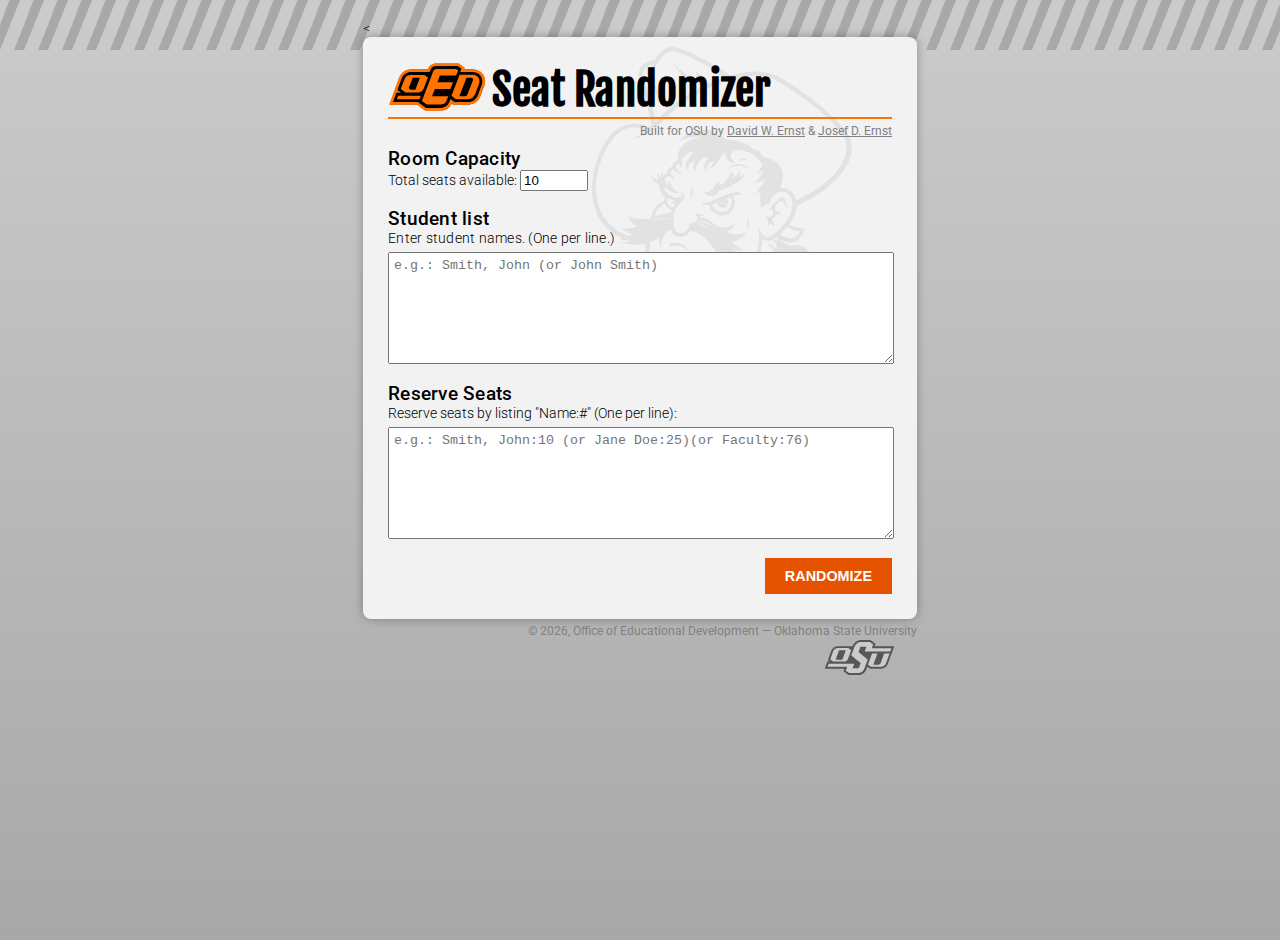
==== index.html @ 69b27ab4 "Update index.html" ====
<!DOCTYPE html>

<html lang="en" xmlns="http://www.w3.org/1999/xhtml">
<head>
    <meta charset="UTF-8">
    <meta name="viewport" content="width=device-width, initial-scale=1.0">
    <link rel="icon" type="image/x-icon" href="image/favicon.ico">
    <link rel="preconnect" href="https://fonts.googleapis.com">
    <link rel="preconnect" href="https://fonts.gstatic.com" crossorigin>
    <<link href="https://fonts.googleapis.com/css2?family=Fjalla+One&family=Roboto:wght@300;400;500;700&display=swap" rel="stylesheet">
    <link rel="Stylesheet" type="text/css" href="SCstyles.css" >
    <title>Seat Number Randomizer</title>
</head>
<body>
    <div class="container">
        <img id="OEDlogo" src="image/OEDlogo.svg" height="50" alt="OED" >
        <h1>Seat Randomizer</h1>  
        <hr>
        <h4>Built for OSU by <a href="https://www.linkedin.com/in/david-w-ernst">David W. Ernst</a> & <a href="https://bad-badger-programming.itch.io/">Josef D. Ernst</a></h4>
        <div>
            <h3>Room Capacity</h3>
            <label for="totalSeats">Total seats available: </label>
            <input type="number" id="totalSeats" value="10" min="1" max="999">
        </div>
        <br>
        <h3>Student list</h3> 
        <p>Enter student names. (One per line.)</p>
        <textarea id="studentNames" placeholder="e.g.: Smith, John (or John Smith)"></textarea>
        <div>
          <h3>Reserve Seats</h3> 
            <label for="reservedSeats">Reserve seats by listing "Name:#" (One per line): </label>
            <textarea id="reservedSeats" placeholder="e.g.: Smith, John:10 (or Jane Doe:25)(or Faculty:76)"></textarea>
        </div>
        <button onclick="assignSeats()"><span>RANDOMIZE</span></button>
        
        <button id="printButton" onclick="printResults()" style="display: none; text-align: left;"><span>PRINT</span></button>
        
        <div class="result" id="result"></div>
    </div>
    
    <script type="text/javascript" src="JosefsAmazingRandomizer.js"></script>
    
    <h4>&copy <script>document.write(new Date().getFullYear())</script>, Office of Educational Development — Oklahoma State University</h4>
    <div id="footer">
        <img src="image/OSUblack.svg" width="75" alt="OSU">
    </div>
</body>
</html>
---- SCstyles.css ----
html{
            font-size: 1em;
            font-size: 90%;
            font-family: 'Roboto', sans-serif;
            font-weight: 300;
            background-color: grey;
            background: url(image/Dbars.svg) repeat-x, linear-gradient(#CBCBCB, #a8a8a8);
            display: flex;
            justify-content: center;
            flex-direction: column;
            align-items: center;
            box-sizing: border-box;
        }
        .container-columns {
            display: flex;
            gap: 20px;
            justify-content: center;
        }
        
        .column {
            display: flex;
            flex-direction: column;
            gap: 10px;
            width: 45%;
            border-radius: 10px;
            border: 0px solid #ccc;
            padding: 10px;
            background-color: #f2f2f2;
        }
        
        .seat-pair {
            display: flex;
            justify-content: space-between;
            padding: 5px;
            /*border-radius: 5px;*/
            font-weight: bold;
        }
        
        .column .seat-pair:nth-child(odd) {
            background-color: #e65300;
        }
        
        .column .seat-pair:nth-child(even) {
            background-color: #ff9900;
        }
        
        .seat-pair span {
            margin-right: 10px;
        }

        body {
            height: 100vh;
            margin: 0;
            padding: 20px;
            
        }
        #footer {
            margin: -10px 20px;
            float: right;
        }
        a:link  {
            color: inherit;
        }
         a:hover  {
            color: #FF7300;
        }
        a:visited  {
            color: inherit;
        }
        a:active  {
            color: #FF7300;
        }
        .container {
            text-align: left;
            background: #f2f2f2;
            padding: 25px;
            border-radius: 8px;
            box-shadow: 0 0 10px rgba(0, 0, 0, 0.3);
            max-height: 100%;
            overflow-y: auto;
            max-width: 600px;
            min-width: 280px;
            background-image: url('image/Pete.svg');
            background-repeat: no-repeat;
            background-position: 90% 10px;
            background-size: 300px;
        }

        /* Orange button with light orange hover highlight*/

        button {
          float: right;
          font-weight: 700;
          padding: 10px 20px;
          font-size: 100%;
          cursor: pointer;
          border: none;
          background-color: #e65300;
          color: white;
          border-radius: 0px;
          position: relative;
          overflow: hidden;
        }
        
        button span {
            display: inline-block;
            transition: transform 0.2s ease;
        }
        
        button::after {
            content: "";
            position: absolute;
            bottom: 0;
            left: 0;
            width: 100%;
            height: 0;
            background-color: #ff9900;
            transition: height 0.2s ease;
        }
        
        button:hover span {
            transform: translateY(-3px);
        }
        
        button:hover::after {
            height: 6px;
        }

        .result {
            margin-top: 20px;
            font-size: 14px;
            text-align: left;
        }
        .result {
            margin-top: 20px;
            font-size: 14px;
            text-align: left;
        }
        textarea {
            width: 98%;
            height: 100px;
            margin: 5px 25px 15px 0px;
            padding: 5px;
        }
        input[type="number"] {
            width: 60px;
        }
        hr {
            border: none;
            height: 2px;
            background-color: #FF7300;
            margin: 0px;
        }
        h1 {
            margin: 0px; 
            padding: 0px;
            font-family: "Fjalla One", serif;
            font-size: 300%;
            letter-spacing: 0.25px;
            text-align: left;
        }
        h2 {
            margin: 15px 0px 15px 0px; 
            padding: 0px;
            font-size: 150%;
            font-weight: 700;
            letter-spacing: 0.25px;
            text-align: left;
        }
        h3 {
            margin: 0px; 
            padding: 0px;
            font-size: 130%;
            font-weight: 500;
            letter-spacing: 0.25px;
            text-align: left;
        }
        h4 {
            font-weight: normal;
            padding: 0px;
            font-size: 80%;
            font-weight: 400;
            text-align: right;
            color: grey;
            margin: 5px 0px 10px 0px;
        }
        
        p {
            letter-spacing: 0.25px;
            margin: 0px; 
        }

        #OEDlogo {
        aligh-self: block;
        margin: 0px 5px 0px 0px;
        float: left;
        }
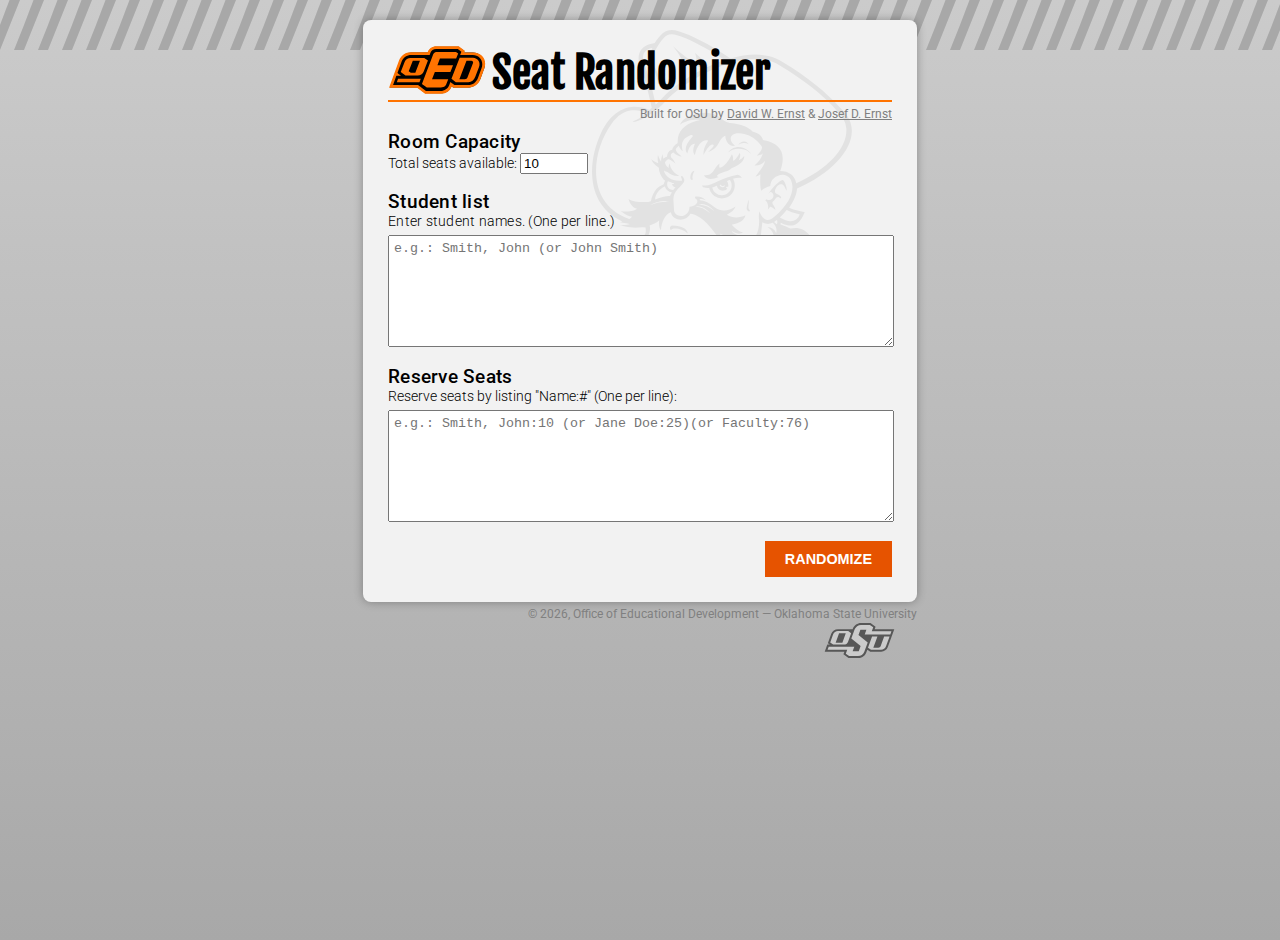
==== commit 40a87948: "Update index.html" ====
--- a/index.html
+++ b/index.html
@@ -7,7 +7,7 @@
     <link rel="icon" type="image/x-icon" href="image/favicon.ico">
     <link rel="preconnect" href="https://fonts.googleapis.com">
     <link rel="preconnect" href="https://fonts.gstatic.com" crossorigin>
-    <<link href="https://fonts.googleapis.com/css2?family=Fjalla+One&family=Roboto:wght@300;400;500;700&display=swap" rel="stylesheet">
+    <link href="https://fonts.googleapis.com/css2?family=Fjalla+One&family=Roboto:wght@300;400;500;700&display=swap" rel="stylesheet">
     <link rel="Stylesheet" type="text/css" href="SCstyles.css" >
     <title>Seat Number Randomizer</title>
 </head>
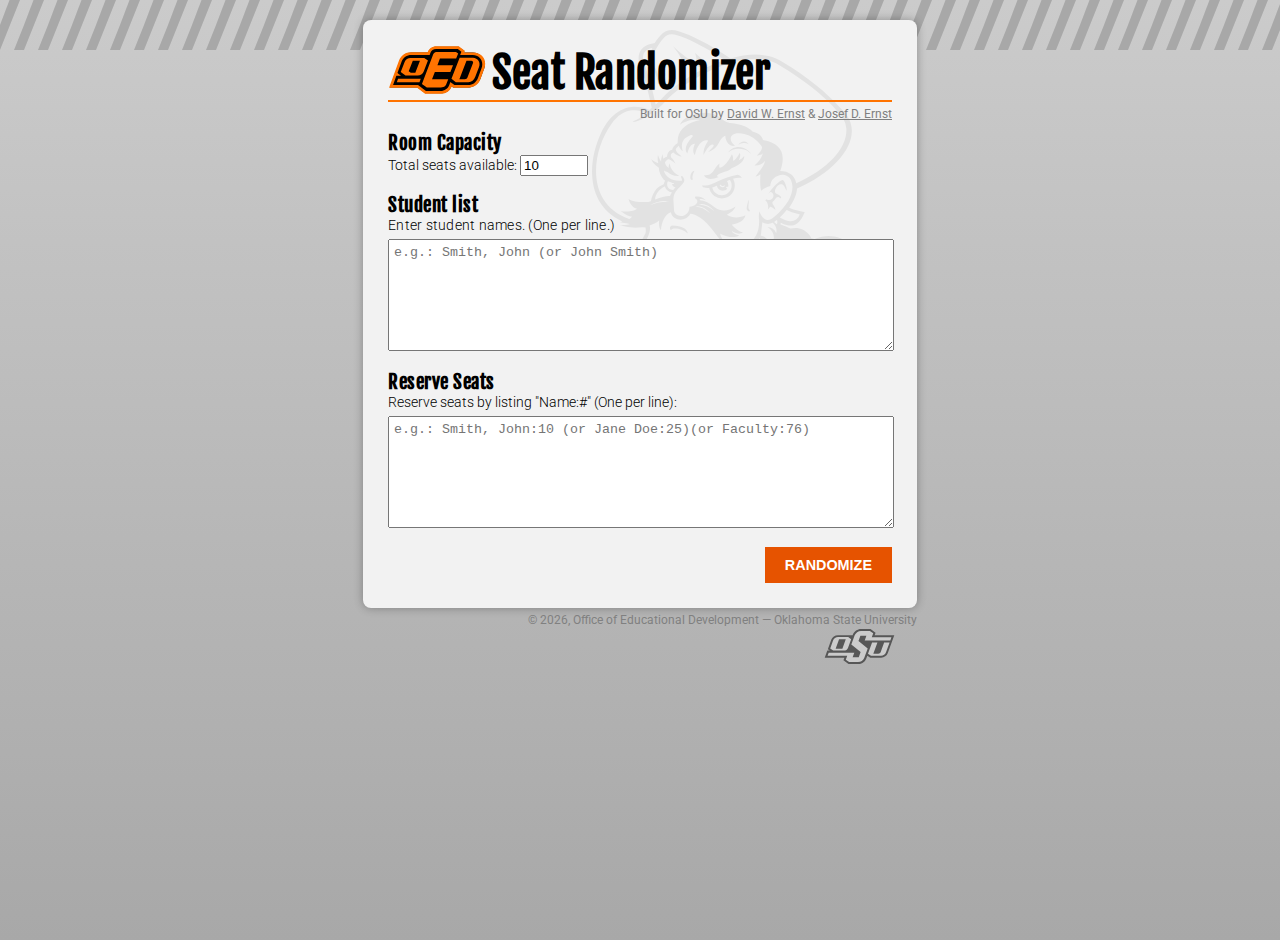
==== commit 14244c1f: "Update index.html" ====
--- a/index.html
+++ b/index.html
@@ -7,7 +7,7 @@
     <link rel="icon" type="image/x-icon" href="image/favicon.ico">
     <link rel="preconnect" href="https://fonts.googleapis.com">
     <link rel="preconnect" href="https://fonts.gstatic.com" crossorigin>
-    <link href="https://fonts.googleapis.com/css2?family=Fjalla+One&family=Roboto:wght@300;400;500;700&display=swap" rel="stylesheet">
+    <link href="https://fonts.googleapis.com/css2?family=Fjalla+One&family=Roboto:wght@300;400&display=swap" rel="stylesheet">
     <link rel="Stylesheet" type="text/css" href="SCstyles.css" >
     <title>Seat Number Randomizer</title>
 </head>
--- a/SCstyles.css
+++ b/SCstyles.css
@@ -11,6 +11,7 @@
             align-items: center;
             box-sizing: border-box;
         }
+
         .container-columns {
             display: flex;
             gap: 20px;
@@ -51,25 +52,30 @@
         body {
             height: 100vh;
             margin: 0;
-            padding: 20px;
-            
-        }
+            padding: 20px; 
+        }
+
         #footer {
             margin: -10px 20px;
             float: right;
         }
+
         a:link  {
             color: inherit;
         }
+
          a:hover  {
             color: #FF7300;
         }
+
         a:visited  {
             color: inherit;
         }
+
         a:active  {
             color: #FF7300;
         }
+
         .container {
             text-align: left;
             background: #f2f2f2;
@@ -127,59 +133,63 @@
         }
 
         .result {
-            margin-top: 20px;
-            font-size: 14px;
-            text-align: left;
-        }
-        .result {
-            margin-top: 20px;
-            font-size: 14px;
-            text-align: left;
-        }
+            margin-top: 17px;
+        }
+
         textarea {
             width: 98%;
             height: 100px;
             margin: 5px 25px 15px 0px;
             padding: 5px;
         }
+
         input[type="number"] {
             width: 60px;
         }
+
         hr {
             border: none;
             height: 2px;
             background-color: #FF7300;
             margin: 0px;
         }
+
         h1 {
             margin: 0px; 
             padding: 0px;
-            font-family: "Fjalla One", serif;
+            font-family: "Fjalla One", sans-serif;
             font-size: 300%;
             letter-spacing: 0.25px;
             text-align: left;
         }
+
         h2 {
             margin: 15px 0px 15px 0px; 
             padding: 0px;
-            font-size: 150%;
-            font-weight: 700;
-            letter-spacing: 0.25px;
-            text-align: left;
-        }
+            font-family: "Fjalla One", sans-serif;
+            letter-spacing: 0.25px;
+            font-size: 175%;
+            /*font-weight: 700;*/
+            letter-spacing: 0.25px;
+            text-align: left;
+        }
+
         h3 {
             margin: 0px; 
             padding: 0px;
+            font-family: "Fjalla One", sans-serif;
             font-size: 130%;
-            font-weight: 500;
-            letter-spacing: 0.25px;
-            text-align: left;
-        }
+            color: ##444;
+            /*font-weight: 500;*/
+            letter-spacing: 0.5px;
+            text-align: left;
+        }
+
         h4 {
             font-weight: normal;
             padding: 0px;
             font-size: 80%;
-            font-weight: 400;
+            /*font-weight: 400;*/
             text-align: right;
             color: grey;
             margin: 5px 0px 10px 0px;
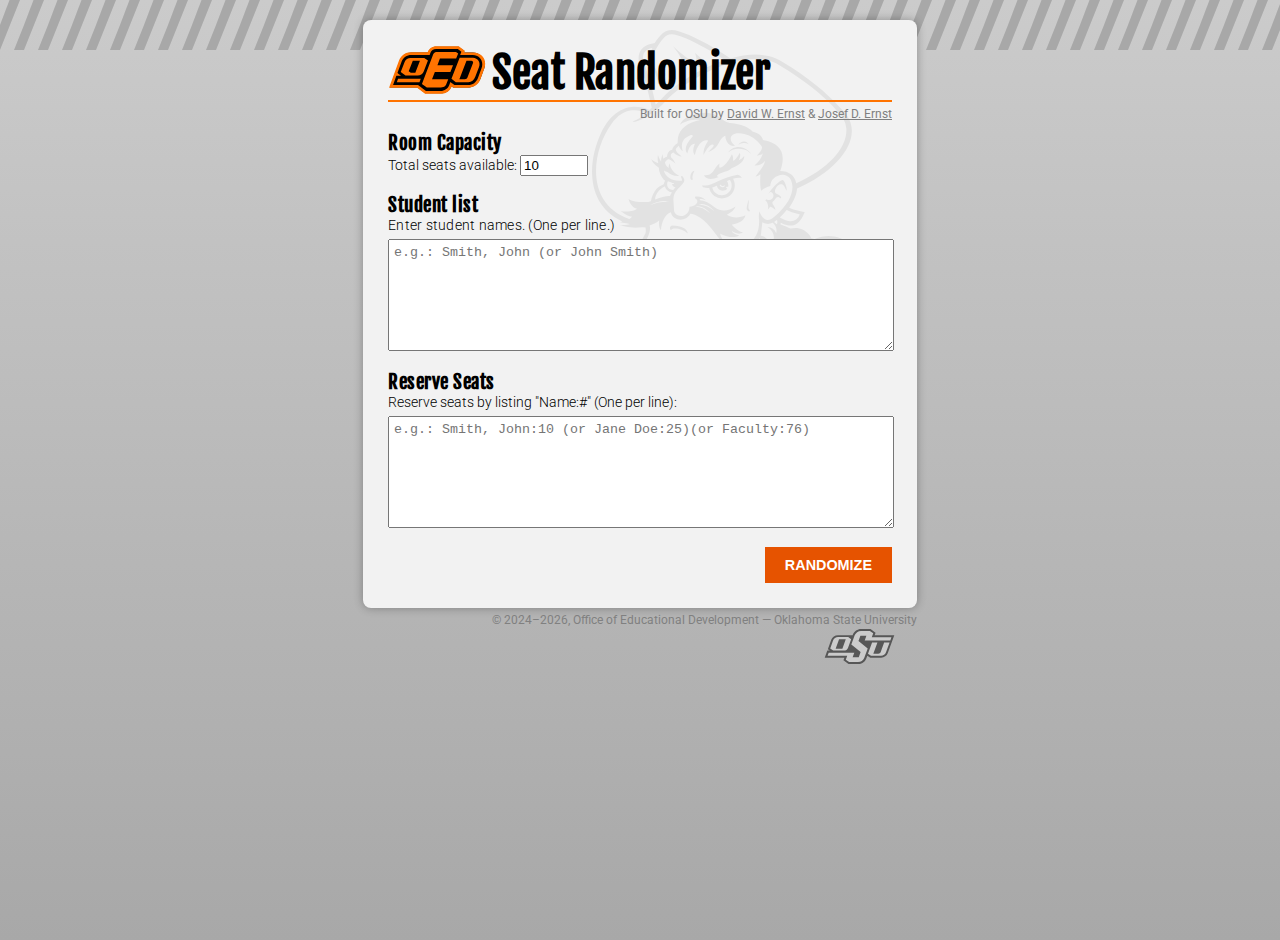
==== commit f5f2f0ca: "Update index.html" ====
--- a/index.html
+++ b/index.html
@@ -40,7 +40,7 @@
     
     <script type="text/javascript" src="JosefsAmazingRandomizer.js"></script>
     
-    <h4>&copy <script>document.write(new Date().getFullYear())</script>, Office of Educational Development — Oklahoma State University</h4>
+    <h4>&copy 2024–<script>document.write(new Date().getFullYear())</script>, Office of Educational Development — Oklahoma State University</h4>
     <div id="footer">
         <img src="image/OSUblack.svg" width="75" alt="OSU">
     </div>
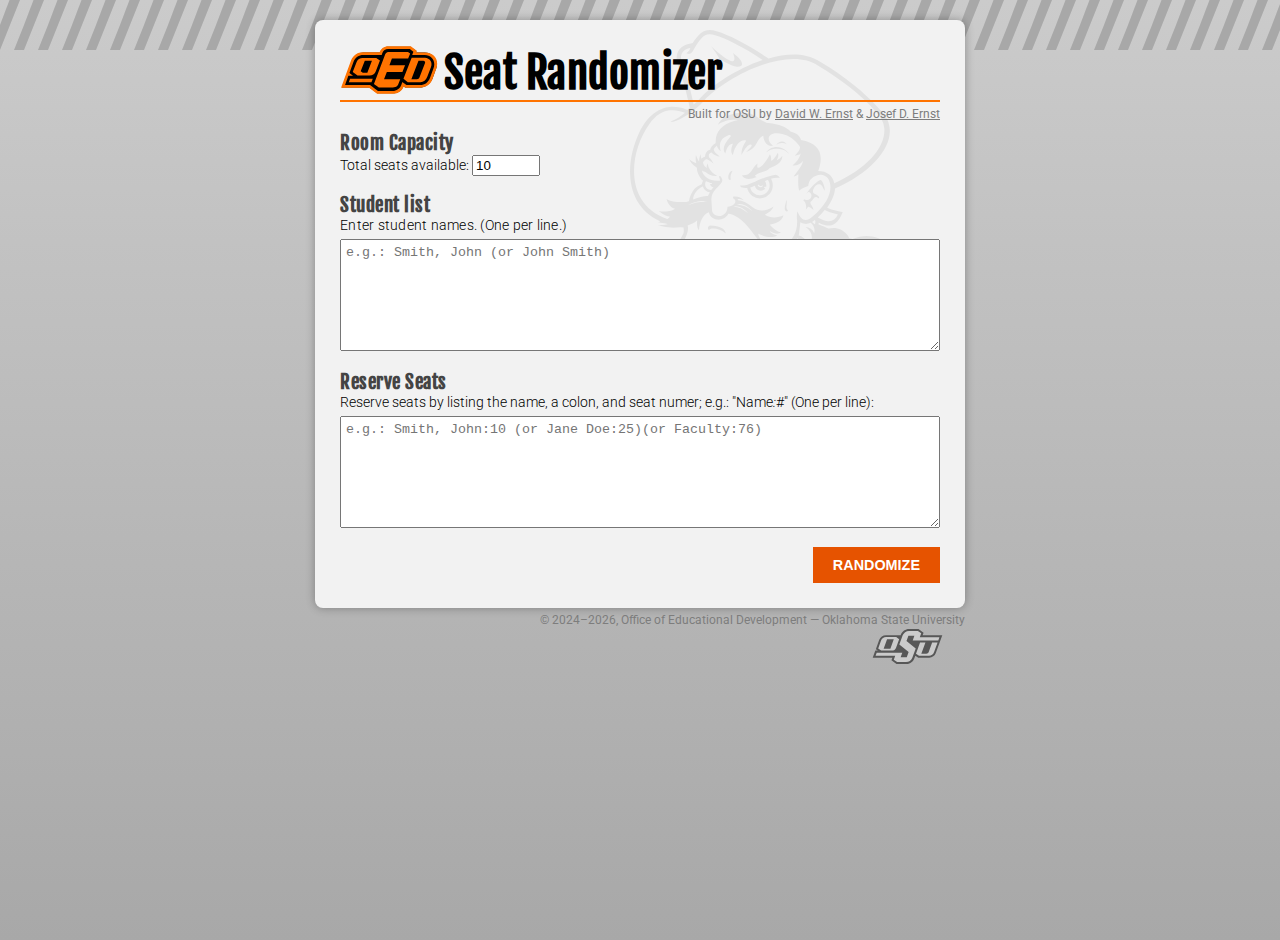
==== commit ef9957c5: "Update index.html" ====
--- a/index.html
+++ b/index.html
@@ -28,7 +28,7 @@
         <textarea id="studentNames" placeholder="e.g.: Smith, John (or John Smith)"></textarea>
         <div>
           <h3>Reserve Seats</h3> 
-            <label for="reservedSeats">Reserve seats by listing "Name:#" (One per line): </label>
+            <label for="reservedSeats">Reserve seats by listing the name, a colon, and seat numer; e.g.: "Name<em>:</em>#" (One per line): </label>
             <textarea id="reservedSeats" placeholder="e.g.: Smith, John:10 (or Jane Doe:25)(or Faculty:76)"></textarea>
         </div>
         <button onclick="assignSeats()"><span>RANDOMIZE</span></button>
--- a/SCstyles.css
+++ b/SCstyles.css
@@ -15,38 +15,33 @@
         .container-columns {
             display: flex;
             gap: 20px;
-            justify-content: center;
+            font-weight: 400;
         }
         
         .column {
             display: flex;
             flex-direction: column;
-            gap: 10px;
-            width: 45%;
-            border-radius: 10px;
-            border: 0px solid #ccc;
-            padding: 10px;
-            background-color: #f2f2f2;
+            gap: 1px;
+            width: 55%; 
         }
         
         .seat-pair {
             display: flex;
             justify-content: space-between;
-            padding: 5px;
-            /*border-radius: 5px;*/
-            font-weight: bold;
+            padding: 7px;
         }
         
         .column .seat-pair:nth-child(odd) {
-            background-color: #e65300;
+            background-color: #ffc78f;
         }
         
         .column .seat-pair:nth-child(even) {
-            background-color: #ff9900;
+            background-color: #ffdab4;
         }
         
         .seat-pair span {
-            margin-right: 10px;
+            margin-right: 15px;
+            margin-left: 10px;
         }
 
         body {
@@ -179,8 +174,7 @@
             padding: 0px;
             font-family: "Fjalla One", sans-serif;
             font-size: 130%;
-            color: ##444;
-            /*font-weight: 500;*/
+            color: #444;
             letter-spacing: 0.5px;
             text-align: left;
         }
@@ -189,9 +183,9 @@
             font-weight: normal;
             padding: 0px;
             font-size: 80%;
-            /*font-weight: 400;*/
+            font-weight: 400;
             text-align: right;
-            color: grey;
+            color: #7d7d7d;
             margin: 5px 0px 10px 0px;
         }
         
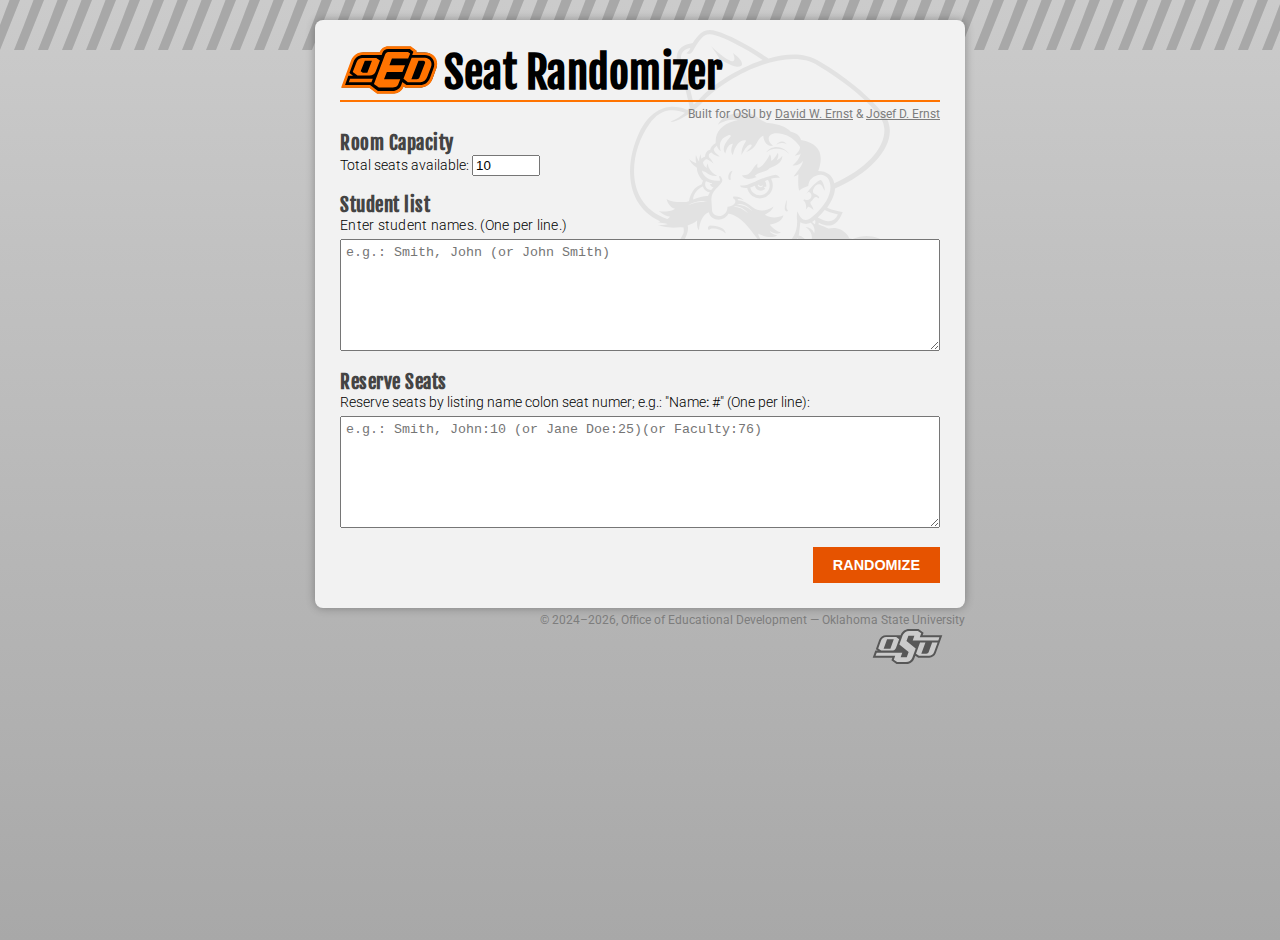
==== commit 01c2bd12: "Update index.html" ====
--- a/index.html
+++ b/index.html
@@ -28,7 +28,7 @@
         <textarea id="studentNames" placeholder="e.g.: Smith, John (or John Smith)"></textarea>
         <div>
           <h3>Reserve Seats</h3> 
-            <label for="reservedSeats">Reserve seats by listing the name, a colon, and seat numer; e.g.: "Name<em>:</em>#" (One per line): </label>
+            <label for="reservedSeats">Reserve seats by listing name colon seat numer; e.g.: "Name<b>:</b> #" (One per line): </label>
             <textarea id="reservedSeats" placeholder="e.g.: Smith, John:10 (or Jane Doe:25)(or Faculty:76)"></textarea>
         </div>
         <button onclick="assignSeats()"><span>RANDOMIZE</span></button>
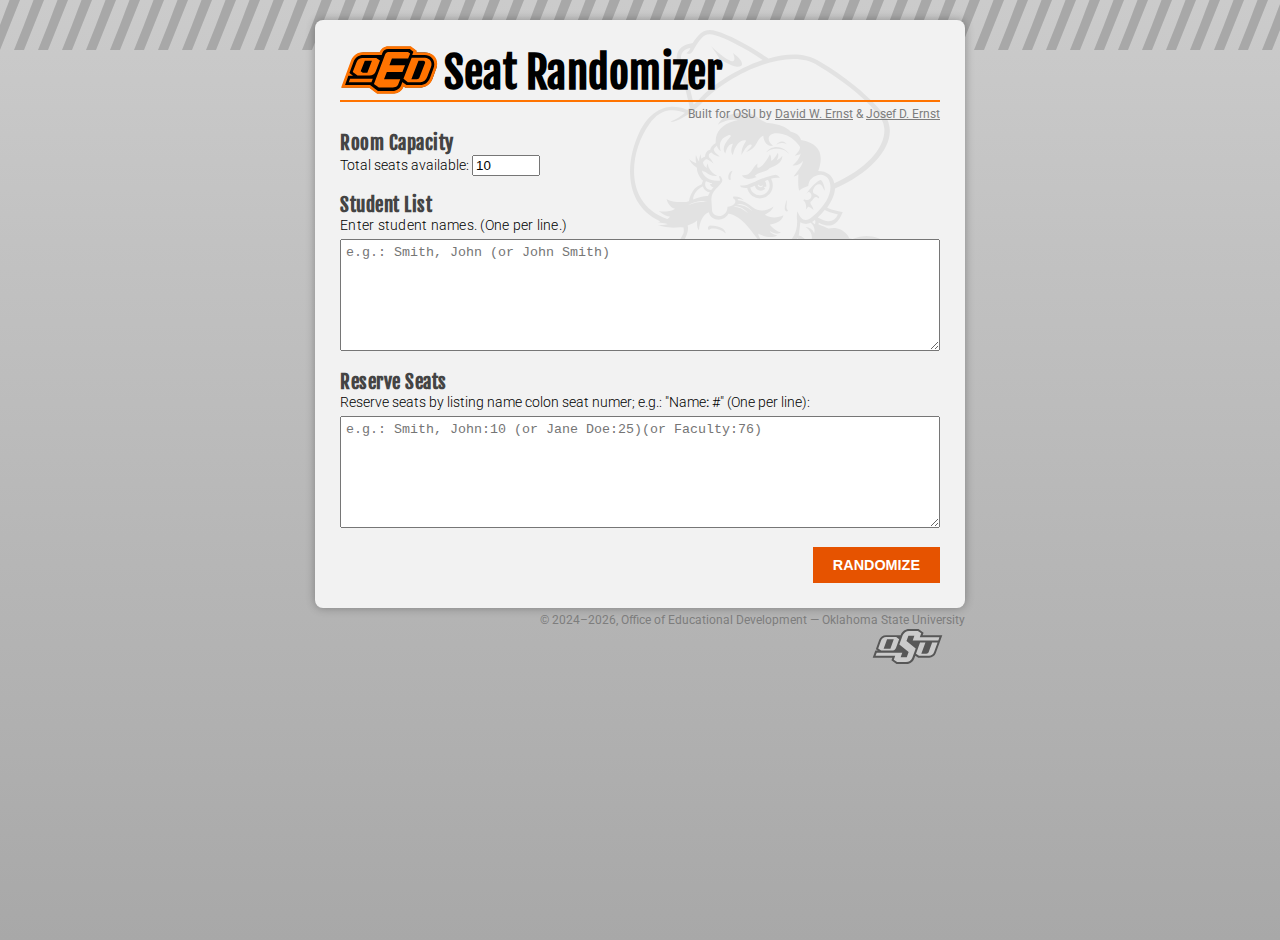
==== commit 1be522ac: "Update index.html" ====
--- a/index.html
+++ b/index.html
@@ -23,7 +23,7 @@
             <input type="number" id="totalSeats" value="10" min="1" max="999">
         </div>
         <br>
-        <h3>Student list</h3> 
+        <h3>Student List</h3> 
         <p>Enter student names. (One per line.)</p>
         <textarea id="studentNames" placeholder="e.g.: Smith, John (or John Smith)"></textarea>
         <div>
